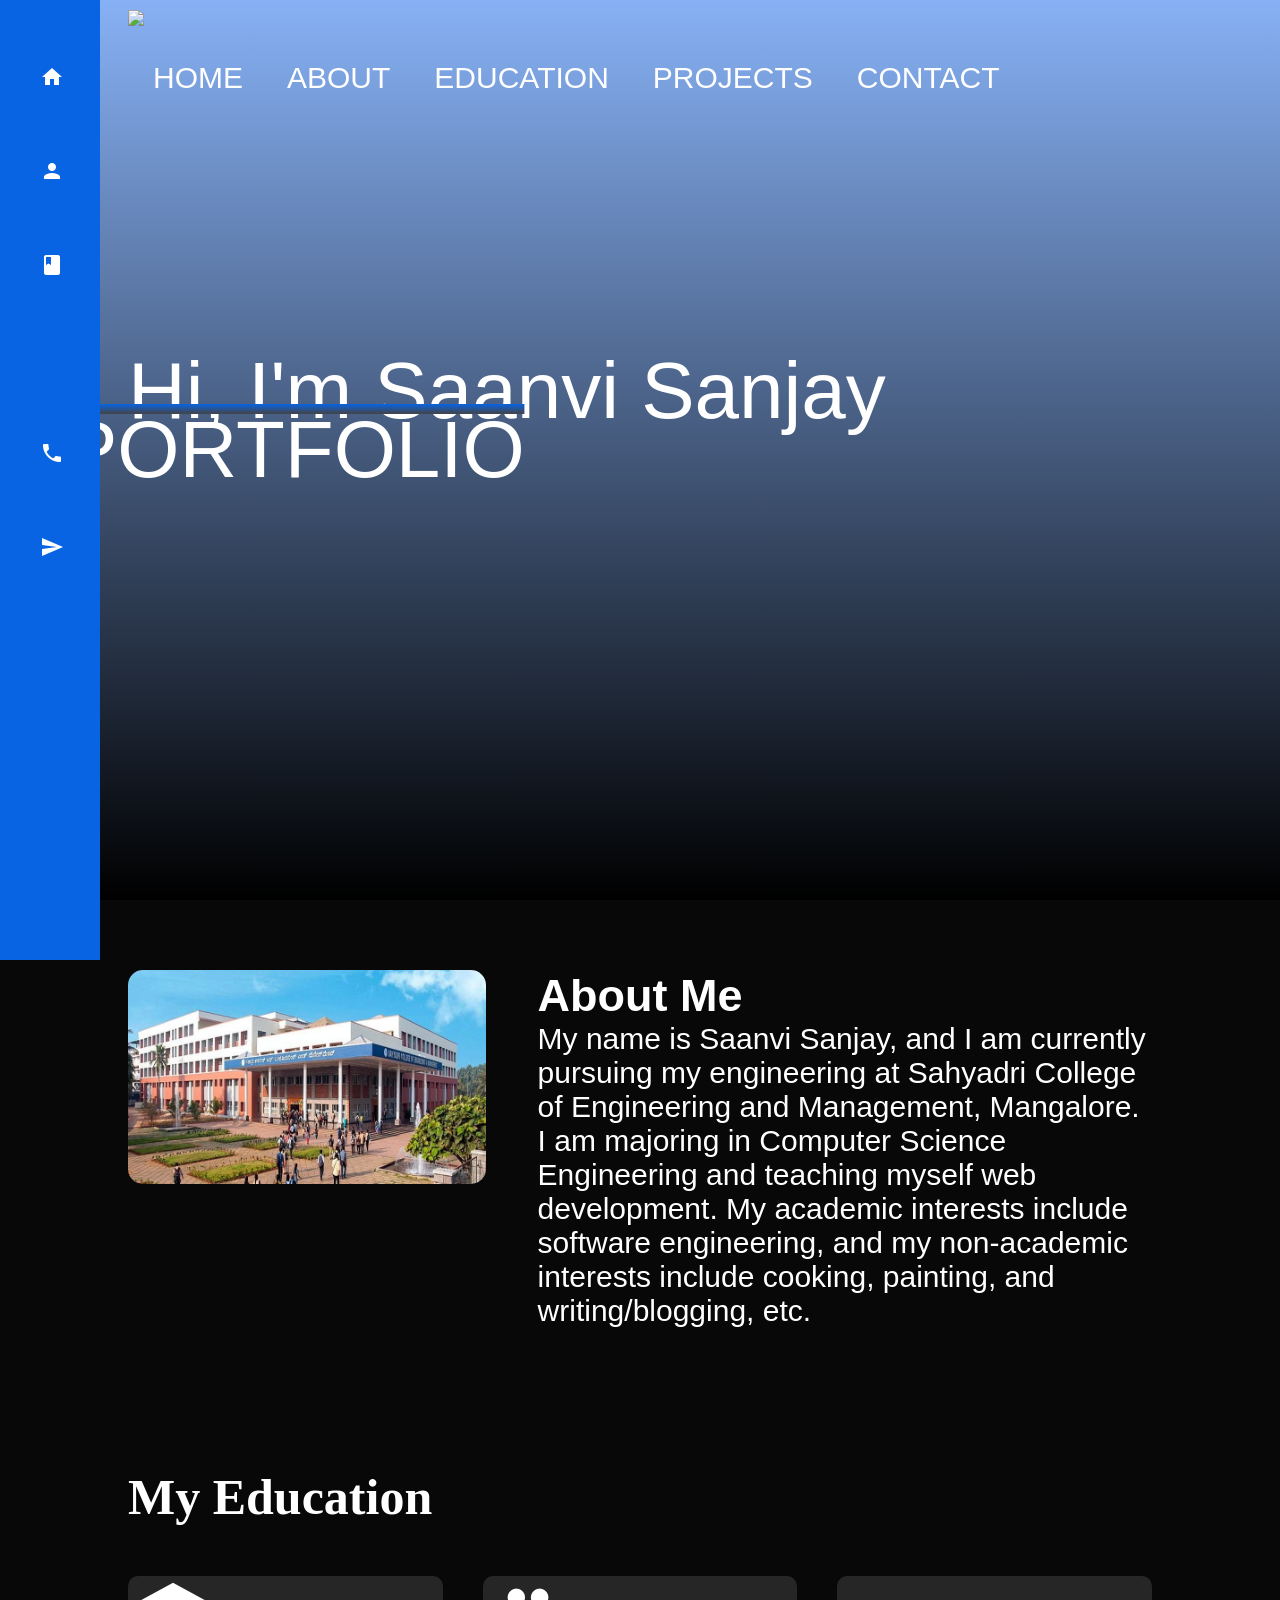
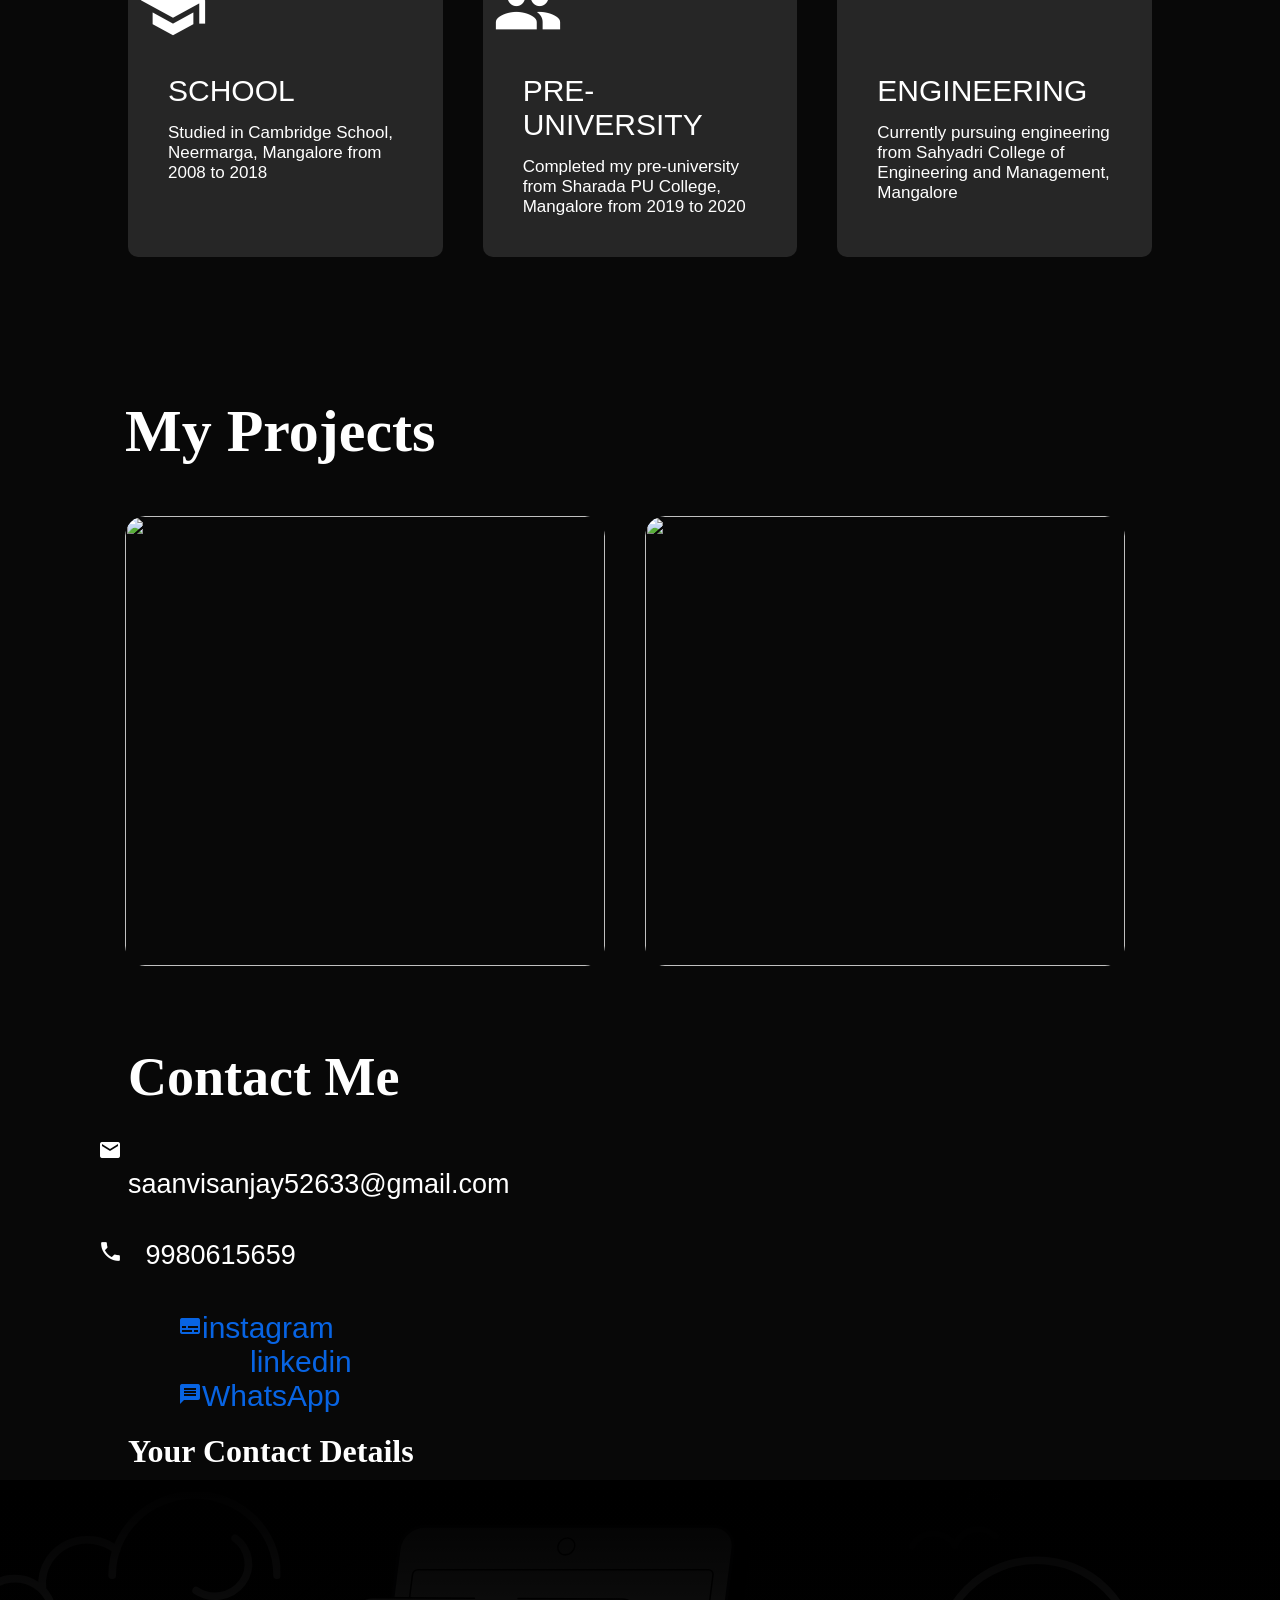
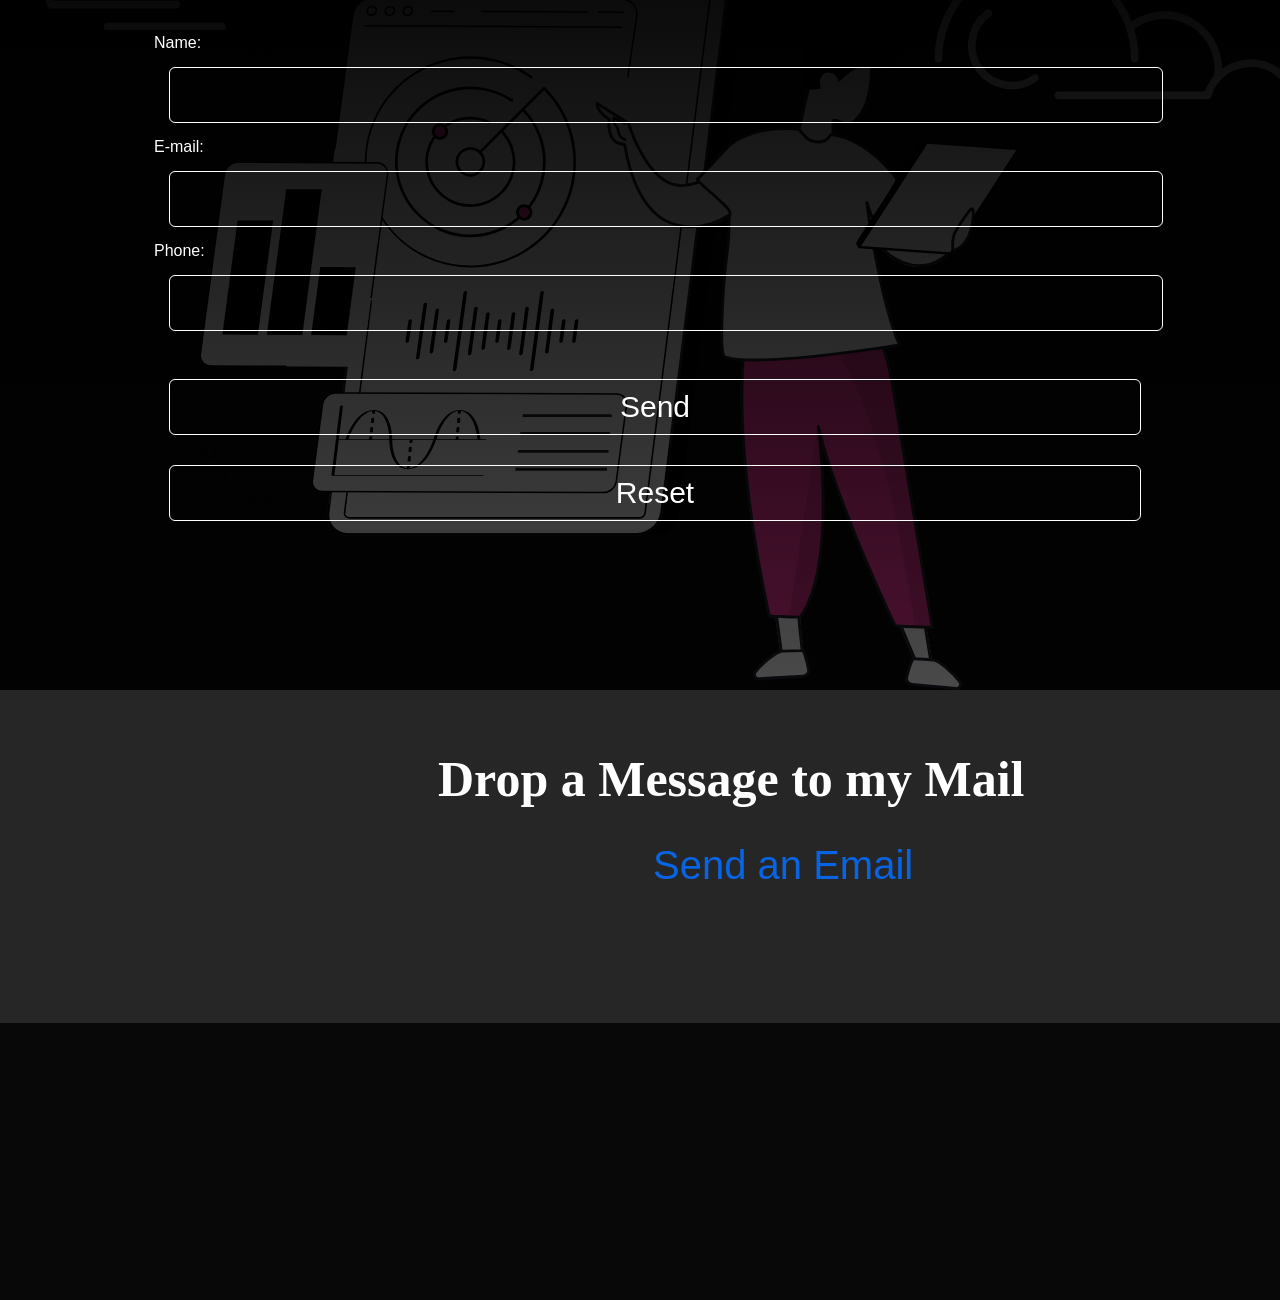
==== index.html @ e5e5bf00 "Update and rename portmain.html to index.html" ====
<!DOCTYPE html>
<html lang="en">
<head>
    <meta charset="UTF-8">
    <title>Portfolio</title>
    <link rel="stylesheet" href="stylen.css">
    <link rel="stylesheet" href="https://fonts.googleapis.com/icon?family=Material+Icons">
</head>
<body>
    <div id="header">
        <div class="container">
            <nav>
                <img src="WhatsApp Image 2023-10-18 at 7.08.35 PM.jpeg" class="logo">
                <ul>
                    <li><a href="#header">HOME</a></li>
                    <li><a href="#about">ABOUT</a></li>
                    <li><a href="#education">EDUCATION</a></li>
                    <li><a href="#portfolio">PROJECTS</a></li>
                    <li><a href="#contact">CONTACT</a></li>
                </ul>
            </nav>
            <div class="header-text">
                <span>PORTFOLIO</span>
                <br>
                <p>Hi, I'm Saanvi Sanjay</p>
            </div>
        </div>
    </div>
    <div id="about">
        <div class="container">
            <div class="row">
                <div class="about-col-1">
                    <img src="image-56.jpeg">
                </div>
                <div class="about-col-2">
                    <h2>About Me</h2>
                    <p>My name is Saanvi Sanjay, and I am currently pursuing my engineering at Sahyadri College of Engineering and Management, Mangalore. I am majoring in Computer Science Engineering and teaching myself web development. My academic interests include software engineering, and my non-academic interests include cooking, painting, and writing/blogging, etc.</p>
                </div>
            </div>
        </div>
    </div>
    <div id="education">
        <div class="container">
            <h1 class="sub-title">My Education</h1>
            <div class="education-list">
                <div>
                    <i class="material-icons">school</i>
                    <h2>SCHOOL</h2>
                    <p>Studied in Cambridge School, Neermarga, Mangalore from 2008 to 2018</p>
                </div>
                <div>
                    <i class="material-icons">groups</i>
                    <h2>PRE-UNIVERSITY</h2>
                    <p>Completed my pre-university from Sharada PU College, Mangalore from 2019 to 2020</p>
                </div>
                <div>
                    <i class="material-icons">engineering</i>
                    <h2>ENGINEERING</h2>
                    <p>Currently pursuing engineering from Sahyadri College of Engineering and Management, Mangalore</p>
                </div>
            </div>
        </div>
    </div>
    <div id="portfolio">
        <div class="container">
            <h1 class="sub-title">My Projects</h1>
            <div class="project-list">
                <div class="project">
                    <img src="WhatsApp Image 2023-10-29 at 9.37.41 PM.jpeg">
                    <div class="layer">
                        <h3>SAMPLE HOTEL WEBSITE</h3>
                        <p>In this project, I have made use of html,javascript and css to create a hotel booking website which is responsive for an imaginary hotel park MGM</p>
                    </div>
                </div>
                <div class="project">
                    <img src="History-of-Facial-Recognition-Technology.jpg">
                    <div class="layer">
                        <h3>FACIAL RECOGNITION TECH USING MATLAB</h3>
                        <p>In this project, we use the image processing benefits of matlab to provide a facial recognition technology wchich enables us to differentiate facial features.</p>
                    </div>
                </div>
            </div>
        </div>
    </div>
    <div id="contact">
        <div class="container">
            <div class="row">
                <div class="contact-left">
                    <h1 class="sub-title">Contact Me</h1>
                    <div><i class="material-icons">email</i>
                        
                        </span>saanvisanjay52633@gmail.com</p></div>
                    <p><i class="material-icons">phone</i> 9980615659</p>
                    <div class="social-icons">
                        <a href="https://instagram.com/saanvi5263?igshid=NzZlODBkYWE4Ng=="><i class="material-icons">subtitles</i>instagram</a>
                        <a href="https://www.linkedin.com/public-profile/settings"><i class="material-icons">pin</i>linkedin</a>
                        <a href="https://wa.me/qr/KIDDE7VQ6FIYI1"><i class="material-icons">message</i>WhatsApp</a>
                    </div>
                </div>
            </div>
        </div>
    </div>
    <div class="sidenav">
        <div class="side-nav">
            <nav>
                <ul>
                    <li><a href="#header"><i class="material-icons">home</i><p>HOME</p></a></li>
                    <li><a href="#about"><i class="material-icons">person</i><p>ABOUT</p></a></li>
                    <li><a href="#education"><i class="material-icons">book</i><p>EDUCATION</p></a></li>
                    <li><a href="#portfolio"><i class="material-icons">category</i><p>PROJECTS</p></a></li>
                    <li><a href="#contact"><i class="material-icons">call</i><p>CONTACT</p></a></li>
                    <li><a href="#message"><i class="material-icons">send</i><p>MESSAGE</p></a></li>
                </ul>
            </nav>
        </div>
    </div>
    <div class="container">
        <h1>Your Contact Details</h1>
    </div>
    <div class="hero">
        <style>
            .container h1{
                font-family: 'Segoe UI';
            }
            .hero form {
                font-family: 'Segoe UI', Tahoma, Geneva, Verdana, sans-serif;
            }
        </style>
        <form action="https://script.google.com/macros/s/AKfycbzvLxmZJJrA97t8DugmBkYqGGuQWIcAPHcd4vGkpxZhWZiH5HxifSEYl8ryb9O3tRRWfA/exec" method="post">
            Name:<br>
            <input type="text" name="name"><br>
            E-mail:<br>
            <input type="email" name="email"><br>
            Phone:<br>
            <input type="text" name="phone" size="50"><br><br>
            <input type="submit" value="Send">
            <input type="reset" value="Reset">
        </form>
    </div>
    <div id="message">
        <div class="oreo">
            <div class="container">
                <h1>Drop a Message to my Mail</h1>
                <nav>
                    <ul>
                        <li>
                            <a href="mailto:saanvisanjay52633@gmail.com?subject=Message :">
                                Send an Email
                            </a>
                        </li>
                    </ul>
                </nav>
            </div>
        </div>
    </div>
</body>
</html>
---- stylen.css ----
*{
    padding: 0;
    margin: 0;
    
}
html{
    scroll-behavior: smooth;
}
body{
    background: #080808;
    color:#fff;
}
#header{
    width:100%;
    height:100vh;
    background: linear-gradient(rgb(135, 177, 245), black);
    background-size: cover;
    background-position: center;
}
.container{
    padding: 10px 10%;
}
nav{
    display:flex;
    align-items: center;
    justify-content: space-between;
    flex-wrap: wrap;
}
.logo{
    width:150px;

}
.container .material-icons{
    margin-top: -42px;
    margin-left: -30px;
}
nav ul li{
    display: inline-block;
    list-style:none;
    margin:10px 20px;
}
nav ul li a{
    color:#0864e3;
    text-decoration:none ;
    font-size:30px;
    font-family: 'Segoe UI', Tahoma, Geneva, Verdana, sans-serif;
    position:relative;
}
nav ul li a::after{
    content:'';
    width:0;
    height: 3px;
    background:#0864e3;
    position: absolute;
    left:0;
    bottom:-6px;
transition: 0.5s;
}
nav ul li a:hover::after{
width :100%;

}
.header-text{
    margin-top:12%;
    font-size: 80px;
    font-family:'Segoe UI', Tahoma, Geneva, Verdana, sans-serif;
}
@import url('https://fonts.googleapis.com/css2?family=Bebas+Neue&display=swap');

span {
  font-family:'Segoe UI', Tahoma, Geneva, Verdana, sans-serif;
  font-size: 80px;
  position: absolute;
  top: 50%;
  left: 23%;
  transform: translate(-50%,-50%);
  background-image: linear-gradient(#0864e3,#454343);
  background-size: 100% 10px;
  background-repeat: no-repeat;
  background-position: 100% 0%;
   transition: background-size .7s, background-position .5s ease-in-out;
}

span:hover {
  background-size: 100% 100%;
  background-position: 0% 100%;
  transition: background-position .7s, background-size .5s ease-in-out;
}
.header-text h1{
    margin-top:20%;
    font-size: 50px;
    font-family:'Segoe UI', Tahoma, Geneva, Verdana, sans-serif;
}
#about{
    padding: 60px 0;
    color:white;
    font-family:'Segoe UI', Tahoma, Geneva, Verdana, sans-serif;
    font-size: 30px;
    
}
.row{
    display: flex;
    justify-content: space-between;
    flex-wrap: wrap;
}
.about-col-1{
    flex-basis: 35%;
}
.about-col-1 img{
    
  width: 100%;
  border-radius: 15px;
}
.about-col-2{
    flex-basis:60%;
    
}
.subtitle{
    font-size:70px;
    font-weight: 800;
    color: #fff;
    font-family:'Segoe UI', Tahoma, Geneva, Verdana, sans-serif;
}

#education{
    padding: 60px 0;
    font-family:'Segoe UI', Tahoma, Geneva, Verdana, sans-serif;
    font-size: 25px;
}
.education-list{
display: grid;
grid-template-columns: repeat(auto-fit,minmax(250px,1fr));
grid-gap:40px;
margin-top: 50px;
}

.education-list div{
    background:#262626;
    padding: 40px;
    font-size: 17px;
    font-weight: 300;
    border-radius: 10px;
    transition: background 0.5s,transform 0.5s;
    font-family:'Segoe UI', Tahoma, Geneva, Verdana, sans-serif;
}
.education-list div i{
    font-size: 70px;
    margin-bottom: 30px;
}
.education-list div h2{
    font-size: 30px;
    font-weight: 500;

    margin-bottom: 15px;
}
.education-list div a{
    text-decoration: none;
    color:#fff;
    font-size: 12px;
    margin-top: 20px;
    display: inline-block;
}
.education-list div:hover{
    background:#0864e3;
    transform: translate(-10px);
}
#portfolio{
padding: 60px 0;
font-size: 30px;

font-family: 'Segoe UI', Tahoma, Geneva, Verdana, sans-serif;
padding-right: 30px;
}
.project-list{
    display: grid;
    grid-template-columns:repeat(auto-fit,minmax(250px,1fr));
    grid-gap:40px;
    margin-top: 50px;
}
.project{
    border-radius: 20px;
    position: relative;
    overflow: hidden;
    
}
.project img{
    width:100%;
    border-radius: 20px;
    display: block;
    height: 50vh;
   transition: transform 0.5s;
}
.layer{
    width: 100%;
    height: 0;
    background: linear-gradient(rgba(0,0,0,0.6),#0864e3);
    border-radius: 10px;
    position: absolute;
    left:0;
    bottom: 0;
    overflow: hidden;
    display: flex;
    align-items: center;
    justify-content: center;
    flex-direction: column;
    padding: 0 7px;
    text-align: center;
    font-size: 25px;
    font-family: 'Segoe UI', Tahoma, Geneva, Verdana, sans-serif;
   transition: height 0.5s;
}
.layer h3{
    font-weight: 500;
    margin-bottom: 30px;
    text-align: center;
}

.project :hover img{
    transform: scale(1.1);
}
.project:hover .layer{
    height: 100%;
}
/*contacts*/
.contact-left{
    flex-basis: 35%;
    font-family: 'Segoe UI', Tahoma, Geneva, Verdana, sans-serif;
    font-size: 27px;
}
.contact-left p{
    margin-top: 40px;
    font-family: 'Segoe UI', Tahoma, Geneva, Verdana, sans-serif;
}
.contact-left p i{
    color:#fff;
    margin-right: 15px;
    font-size: 25px;
}
.sub-title{
    margin-bottom: 30px;
}
.social-icons{
    margin-top: 40px;
}
.social-icons a{
    text-decoration: none;
    font-size: 30px;
    margin-right: 15px;
    color:#0864e3 ;
    display: block;
    margin-left: 80px;
    transition: transform 0.5s;
}
.social-icons a:hover{
    color:#0864e3;
    transform: translateY(-8px);
}
form input,form textarea{
    width:100%;
    outline:none;
    background: #262626;
    padding: 15px;
    margin: 15px;
    font-size: 18px;
    border-radius: 6px;
}

#top {
    position: absolute;
    top: 0;
    left: 0;
  }

  
  body {
    height: 500vh;
    
  }
  

  nav.fas{
    display: none;
  }
 
.side-nav{
     width:70px;
     height: 100%;
     position: fixed;
     top:0;
     left:0;
     padding: 30px 15px;
     background: #0864e3;
     backdrop-filter: blur(5px);
     display: flex;
     justify-content: space-between;
     flex-direction: column;
}
ul{
    list-style:none;
    padding: 0 5px;
}
ul i{
    color:rgb(255, 255, 255);
    width:30px;
    margin-right: 120px;
}
ul li a{
    margin:25px 0;
    display:flex;
    align-items: center;
    justify-content: flex-start;
    cursor: pointer;
    font-family: 'Segoe UI', Tahoma, Geneva, Verdana, sans-serif;
    transition: .4s;
    color: #fffcfc;
}
ul li p{
    white-space: nowrap;
    display: none;
}
.side-nav:hover{
    width: 250px;
}
.side-nav:hover ul li p{
    display: block;
}
.side-nav:hover ul li i{
    margin-right: 10px;
}
.side-nav:hover ul li{
    padding-left: 10px;
}
.side-nav ul li a::after{
    content: '';
    width: 0;
    height: 3px;
    background: #fff;
    position: absolute;
    left: 0;
    bottom: -6px;
    transition: 0.5s;
}
.side-nav ul li a:hover::after{
    width: 100%;
}
#message{
    background-color:#262626;
    padding: 90px 0;
    font-size: 25px;
}
.hero{
    width:100%;
    height: 90vh;
    background-image:linear-gradient(#000000,rgba(0,0,0,0.7)), url('illustration-uba.svg');
    background-position: center;
    background-size: cover;
    display: flex;
    align-items: center;
    justify-content: center;
}
form input{
    width:100% ;
    padding: 10px;
    outline: 0;
    border: 1px solid #fff;
    color: #fff;
    background: transparent;
    font-size: 30px;
}

button{
    padding: 10px 0;
    color: #fff;
    outline: none;
    background: transparent;
    border: 2px solid #fff;
    width: 100%;
    margin-left: 33px;
    cursor:pointer;
    font-size: 30px;
    border-radius: 20px;
}
nav ul li a {
    color: rgb(255, 255, 255);
    font-family: 'Segoe UI', Tahoma, Geneva, Verdana, sans-serif;
    border:2px  #0864e3;
}
.oreo{
    background-color: #262626;
    background-size: cover;
}
.oreo h1{
    margin-top: -40px;
    margin-left: 310px;
}
.oreo nav ul li a{
color: #0864e3;
    font-size: 40px;
margin-left: 500px;
}
::-webkit-scrollbar{
    width: 18px;
}
::-webkit-scrollbar-track{
    background: #000000;
}
::-webkit-scrollbar-thumb{
    background: #0864e3;
}
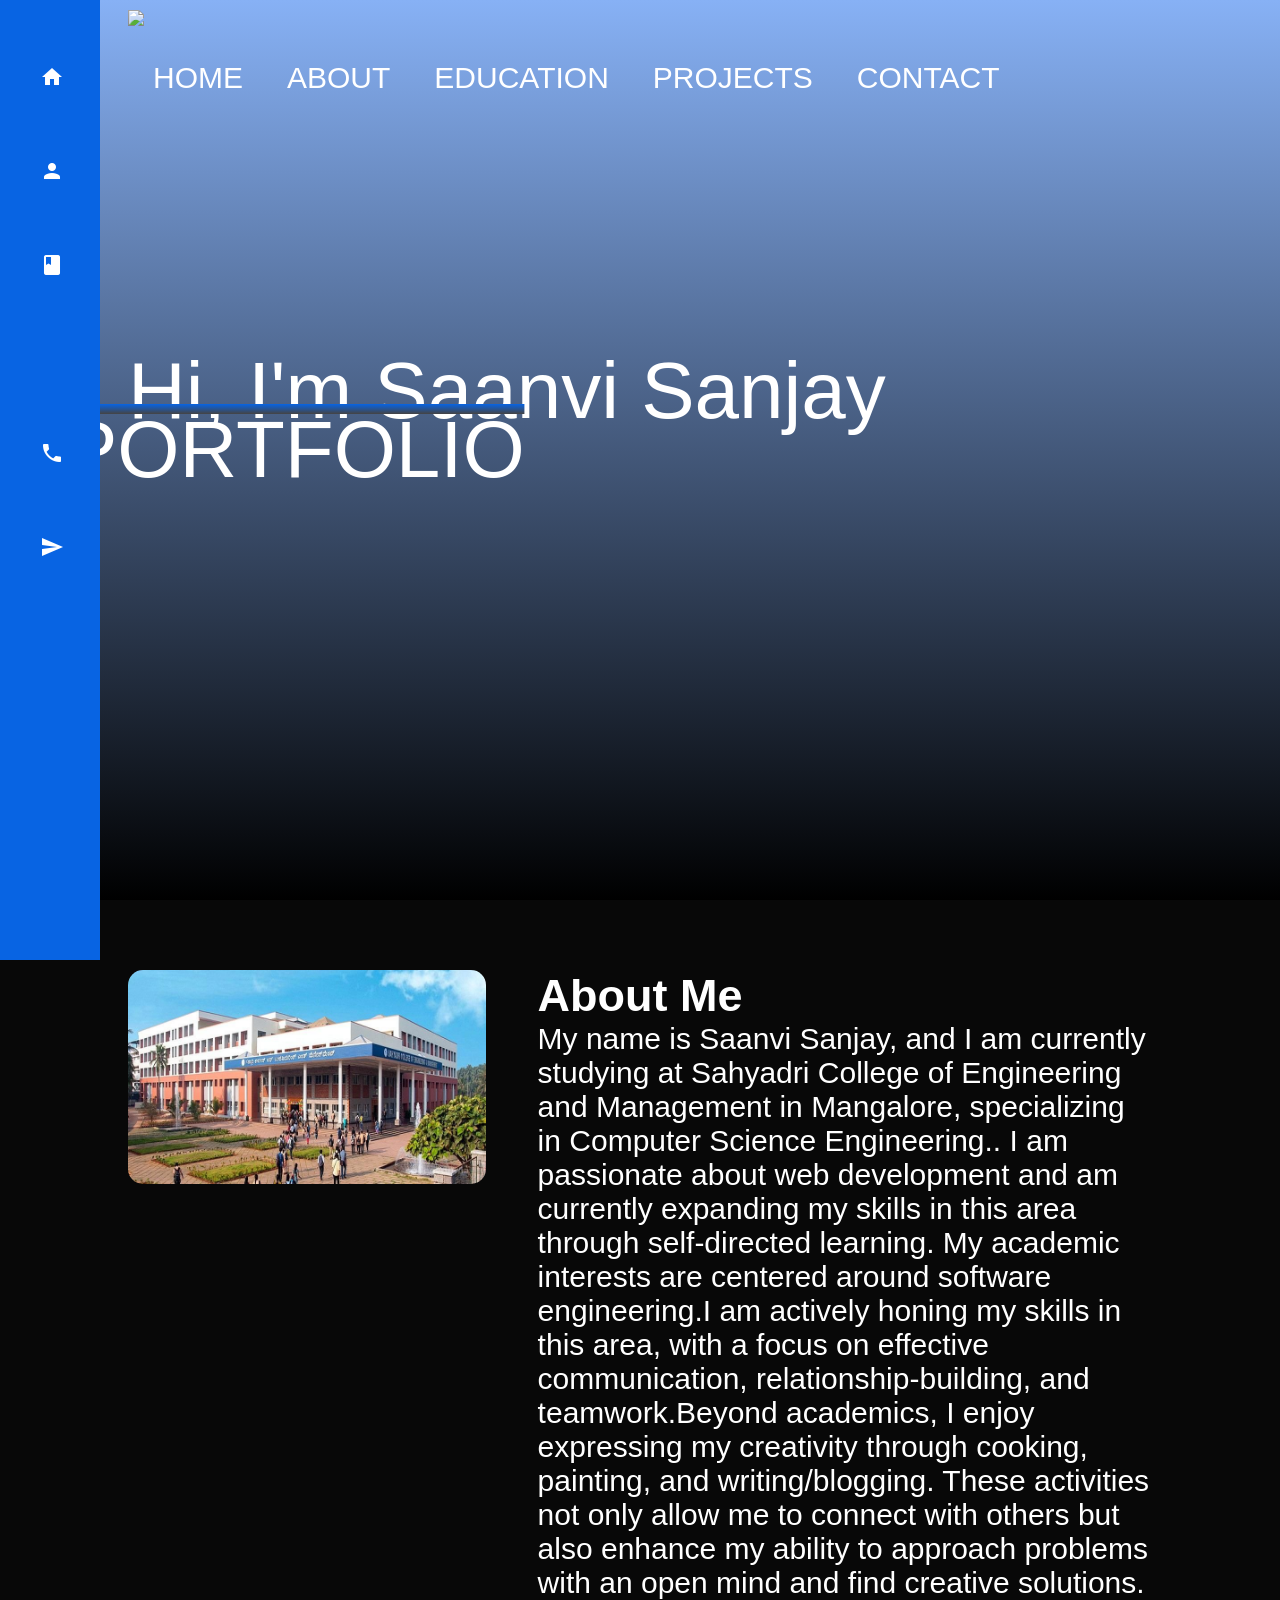
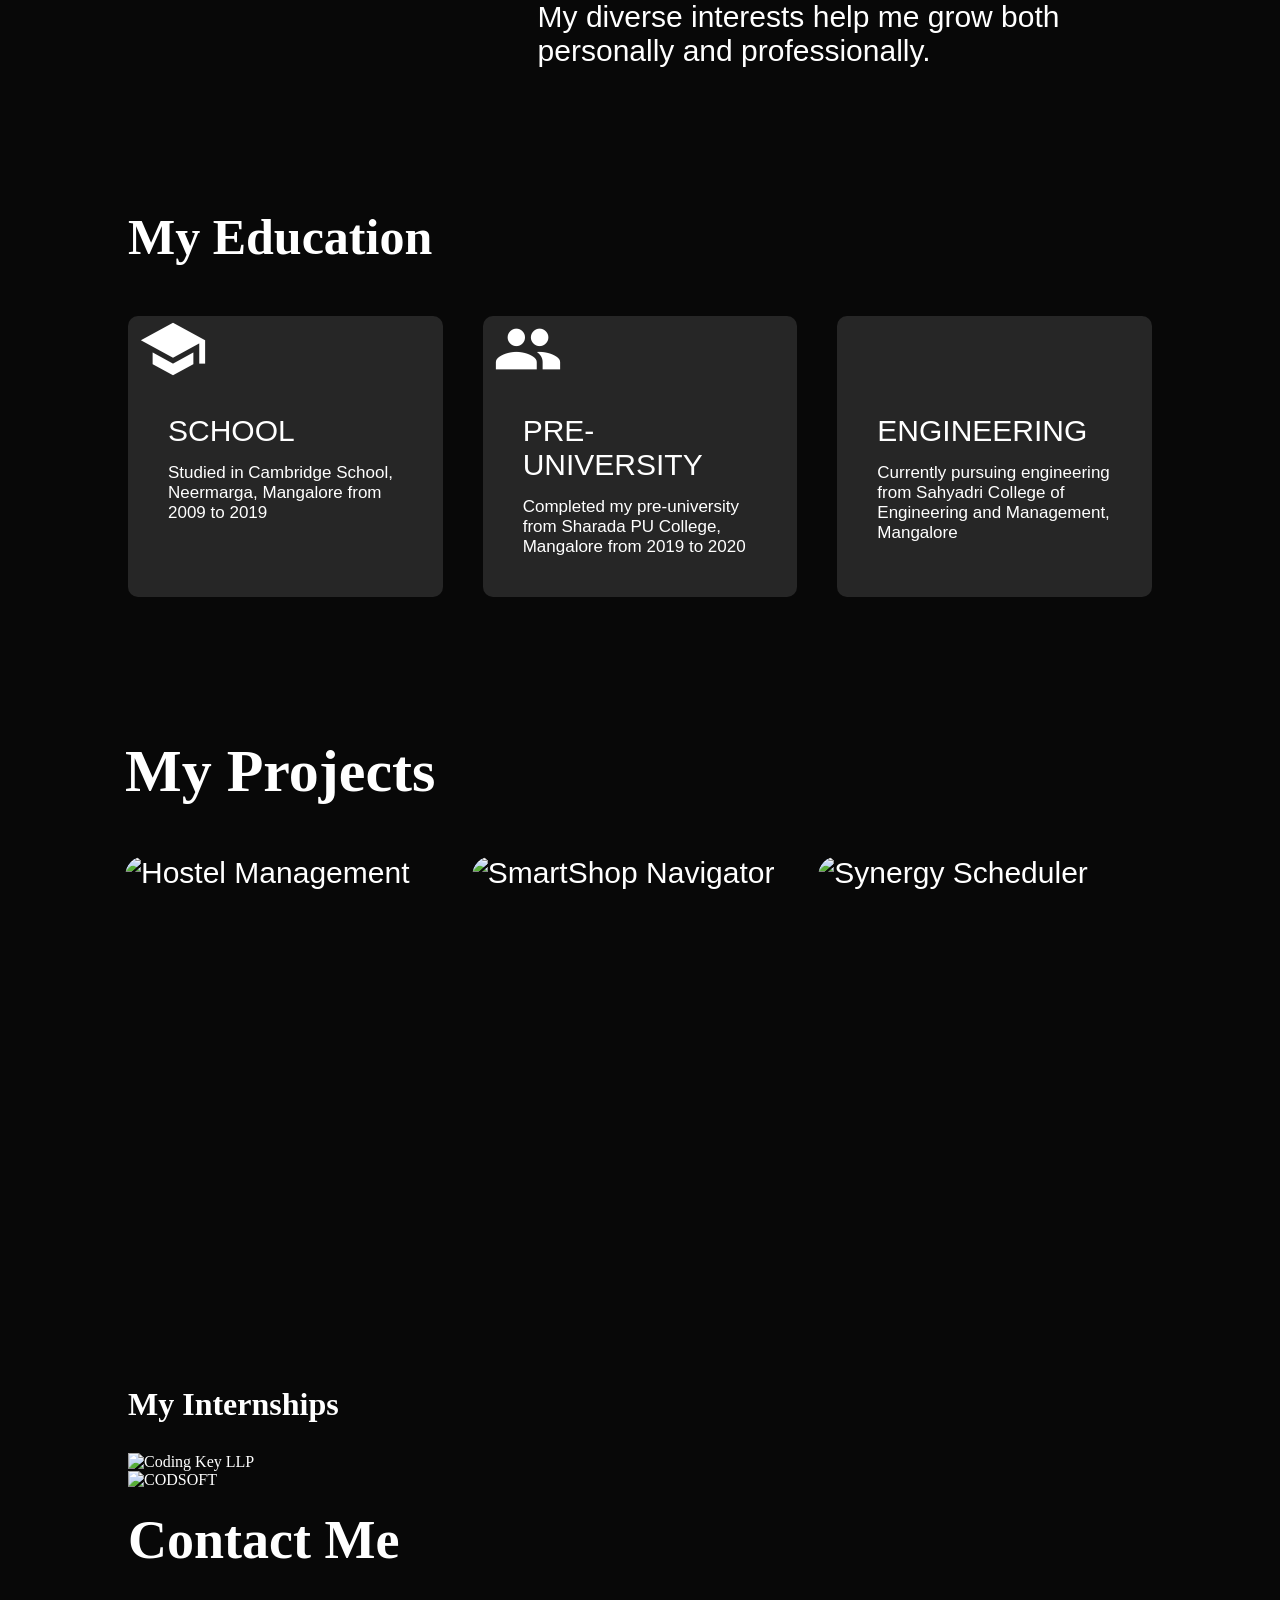
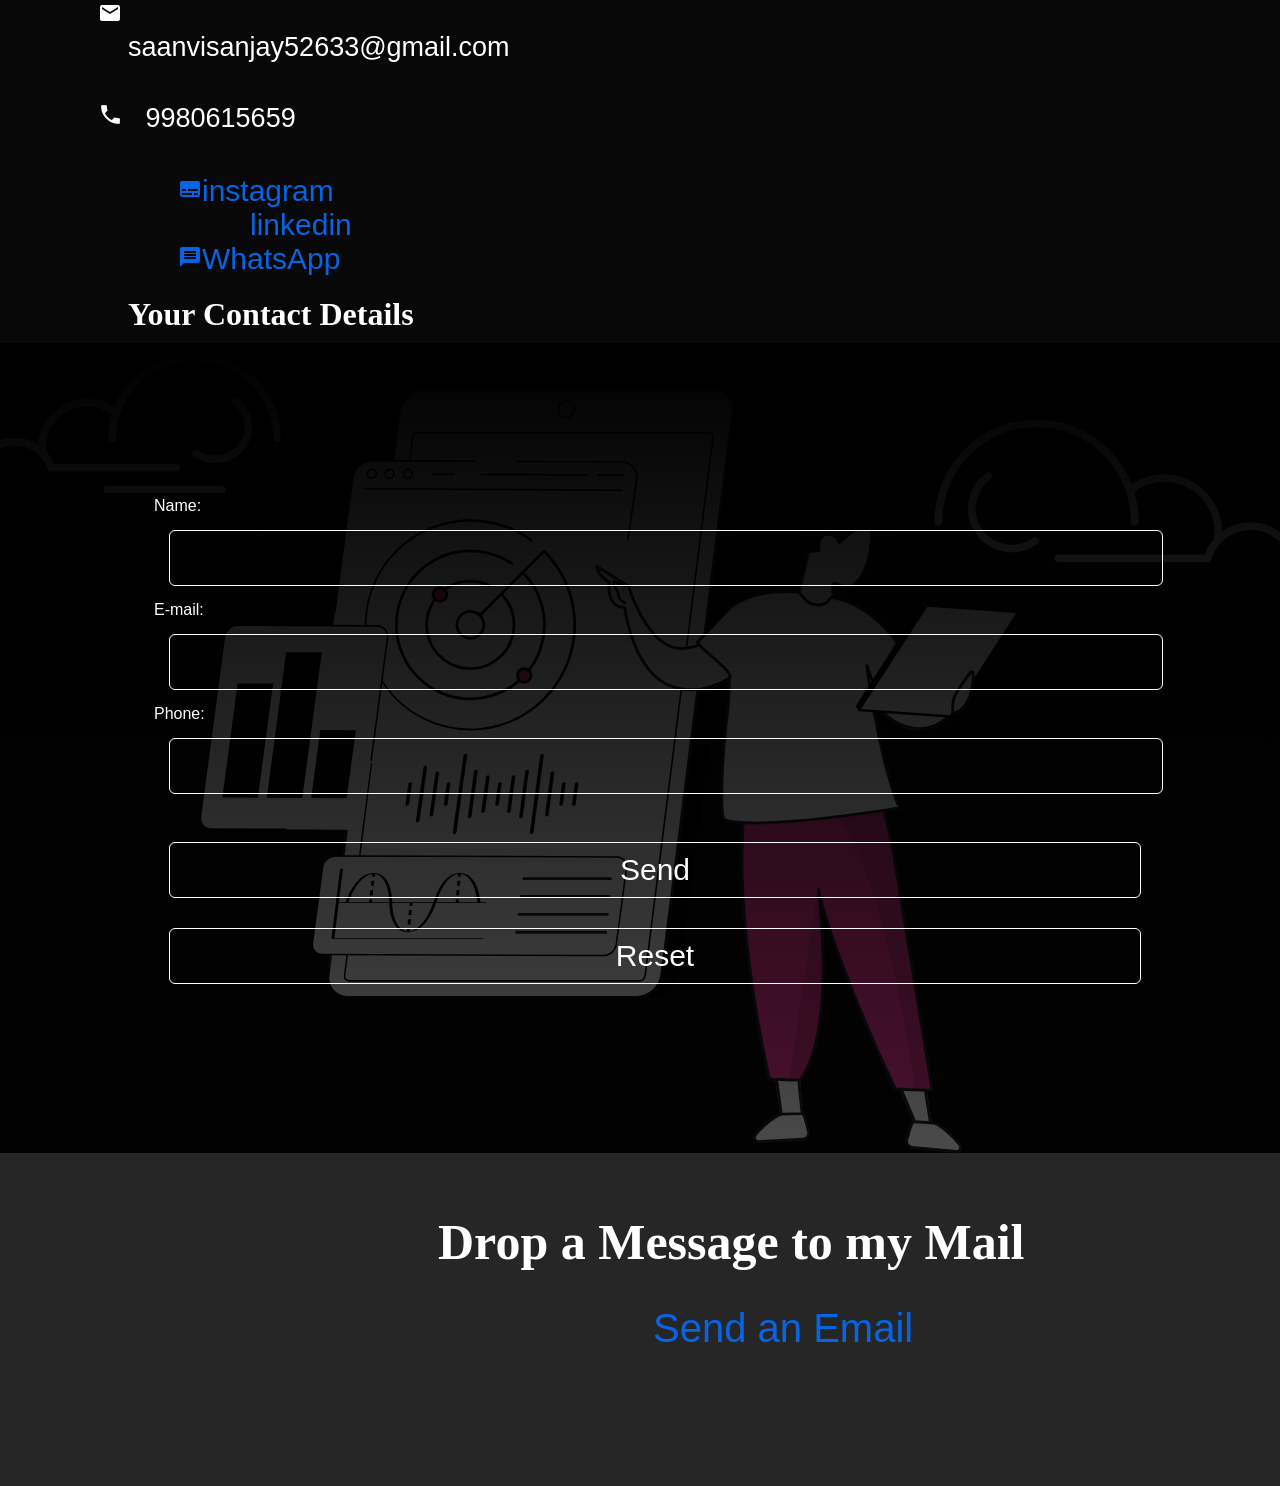
==== commit 25d0d32c: "Update index.html" ====
--- a/index.html
+++ b/index.html
@@ -10,7 +10,7 @@
     <div id="header">
         <div class="container">
             <nav>
-                <img src="WhatsApp Image 2023-10-18 at 7.08.35 PM.jpeg" class="logo">
+                <img src="C:\Users\Dell\OneDrive\Desktop\portfolio\WhatsApp Image 2024-08-27 at 12.37.50 AM.jpeg" class="logo">
                 <ul>
                     <li><a href="#header">HOME</a></li>
                     <li><a href="#about">ABOUT</a></li>
@@ -34,7 +34,10 @@
                 </div>
                 <div class="about-col-2">
                     <h2>About Me</h2>
-                    <p>My name is Saanvi Sanjay, and I am currently pursuing my engineering at Sahyadri College of Engineering and Management, Mangalore. I am majoring in Computer Science Engineering and teaching myself web development. My academic interests include software engineering, and my non-academic interests include cooking, painting, and writing/blogging, etc.</p>
+                    <p>My name is Saanvi Sanjay, and I am currently studying at Sahyadri College of Engineering and Management in Mangalore, specializing in Computer Science Engineering.. I am passionate about web development and am currently expanding my skills in this area through self-directed learning. My academic interests are centered around software engineering.I am actively honing my skills in this area, with a focus on effective communication, relationship-building, and teamwork.Beyond academics, I enjoy expressing my creativity through cooking, painting, and writing/blogging. These activities not only allow me to connect with others but also enhance my ability to approach problems with an open mind and find creative solutions. My diverse interests help me grow both personally and professionally.
+                    
+                        
+                     </p>
                 </div>
             </div>
         </div>
@@ -46,7 +49,7 @@
                 <div>
                     <i class="material-icons">school</i>
                     <h2>SCHOOL</h2>
-                    <p>Studied in Cambridge School, Neermarga, Mangalore from 2008 to 2018</p>
+                    <p>Studied in Cambridge School, Neermarga, Mangalore from 2009 to 2019</p>
                 </div>
                 <div>
                     <i class="material-icons">groups</i>
@@ -66,22 +69,53 @@
             <h1 class="sub-title">My Projects</h1>
             <div class="project-list">
                 <div class="project">
-                    <img src="WhatsApp Image 2023-10-29 at 9.37.41 PM.jpeg">
+                    <img src="C:\Users\Dell\OneDrive\Desktop\portfolio\pexels-brett-sayles-3803517.jpg" alt="Hostel Management">
                     <div class="layer">
-                        <h3>SAMPLE HOTEL WEBSITE</h3>
-                        <p>In this project, I have made use of html,javascript and css to create a hotel booking website which is responsive for an imaginary hotel park MGM</p>
+                        <h3>HOSTEL MANAGEMENT</h3>
+                        <p>Developed a comprehensive DBMS project using PHP and MySQL to efficiently manage hostel operations, including room assignments, resident information, and fee tracking.</p>
                     </div>
                 </div>
                 <div class="project">
-                    <img src="History-of-Facial-Recognition-Technology.jpg">
+                    <img src="C:\Users\Dell\OneDrive\Desktop\portfolio\pexels-wdnet-868110.jpg" alt="SmartShop Navigator">
                     <div class="layer">
-                        <h3>FACIAL RECOGNITION TECH USING MATLAB</h3>
-                        <p>In this project, we use the image processing benefits of matlab to provide a facial recognition technology wchich enables us to differentiate facial features.</p>
+                        <h3>SMARTSHOP NAVIGATOR</h3>
+                        <p>Led a team of 7 in a design thinking project focused on improving customer services by solving real-world challenges. Developed a mobile application to enhance customer experience by integrating inventory tracking with in-store navigation.</p>
+                    </div>
+                </div>
+                <div class="project">
+                    <img src="C:\Users\Dell\OneDrive\Desktop\portfolio\pexels-leeloothefirst-5417678.jpg" alt="Synergy Scheduler">
+                    <div class="layer">
+                        <h3>SYNERGY SCHEDULER</h3>
+                        <p>Created a mini project using PHP, JavaScript, and MySQL to organize and manage class timetables efficiently. This application allows for easy scheduling, conflict resolution, and real-time updates, enhancing overall classroom management.</p>
                     </div>
                 </div>
             </div>
         </div>
     </div>
+    <div id="internships">
+        <div class="container">
+            <h1 class="sub-title">My Internships</h1>
+            <div class="internship-list">
+                <div class="internship">
+                    <img src="C:\Users\Dell\OneDrive\Desktop\portfolio\pexels-brett-sayles-3803517.jpg" alt="Coding Key LLP">
+                    <div class="layer">
+                        <h3>Coding Key LLP</h3>
+                        <p>October / 2023 - November / 2023</p>
+                        <p>During my internship at Coding Key LLP, I gained hands-on experience in the field of image processing, delving into various techniques and methodologies used to enhance, analyze, and manipulate images.</p>
+                    </div>
+                </div>
+                <div class="internship">
+                    <img src="C:\Users\Dell\OneDrive\Desktop\portfolio\pexels-wdnet-868110.jpg" alt="CODSOFT">
+                    <div class="layer">
+                        <h3>CODSOFT</h3>
+                        <p>December / 2023 - January / 2024</p>
+                        <p>During my 4-week virtual internship with CODSOFT, I deepened my expertise in Python programming.</p>
+                    </div>
+                </div>
+            </div>
+        </div>
+    </div>    
+    
     <div id="contact">
         <div class="container">
             <div class="row">
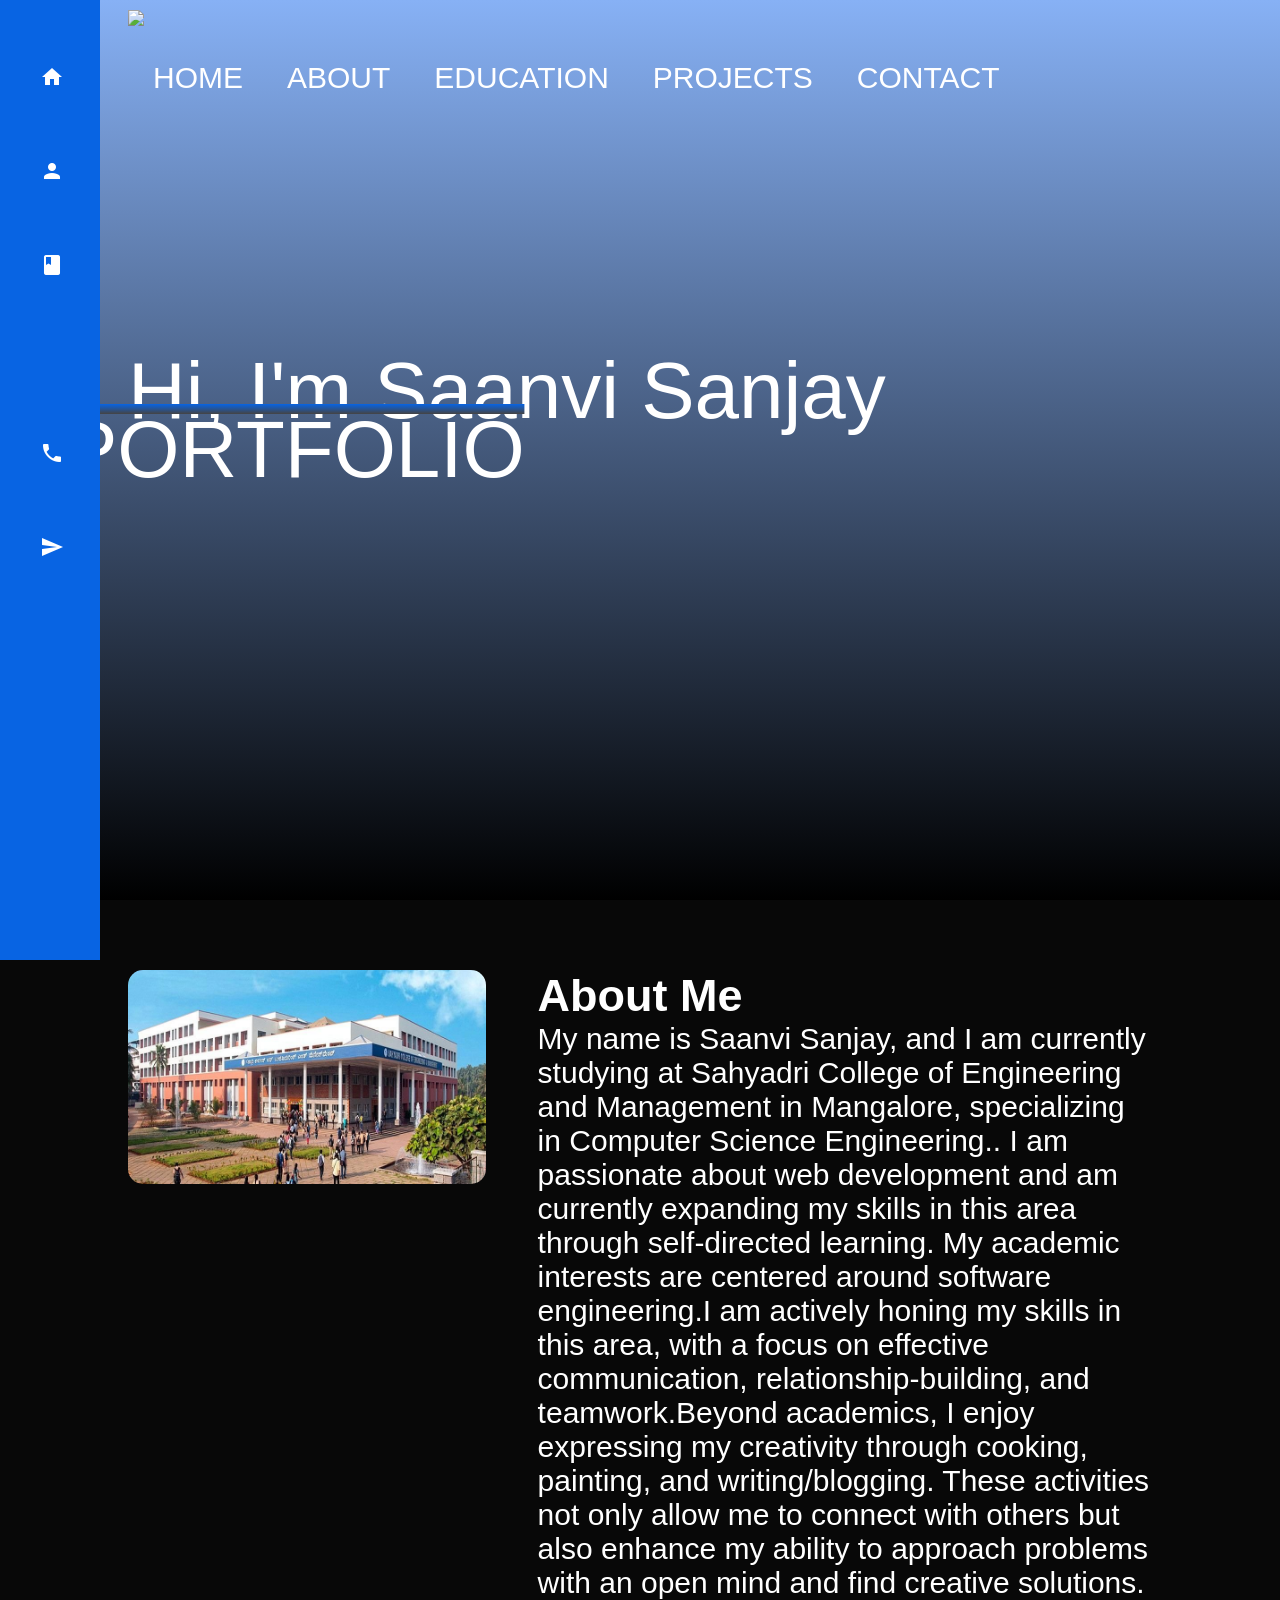
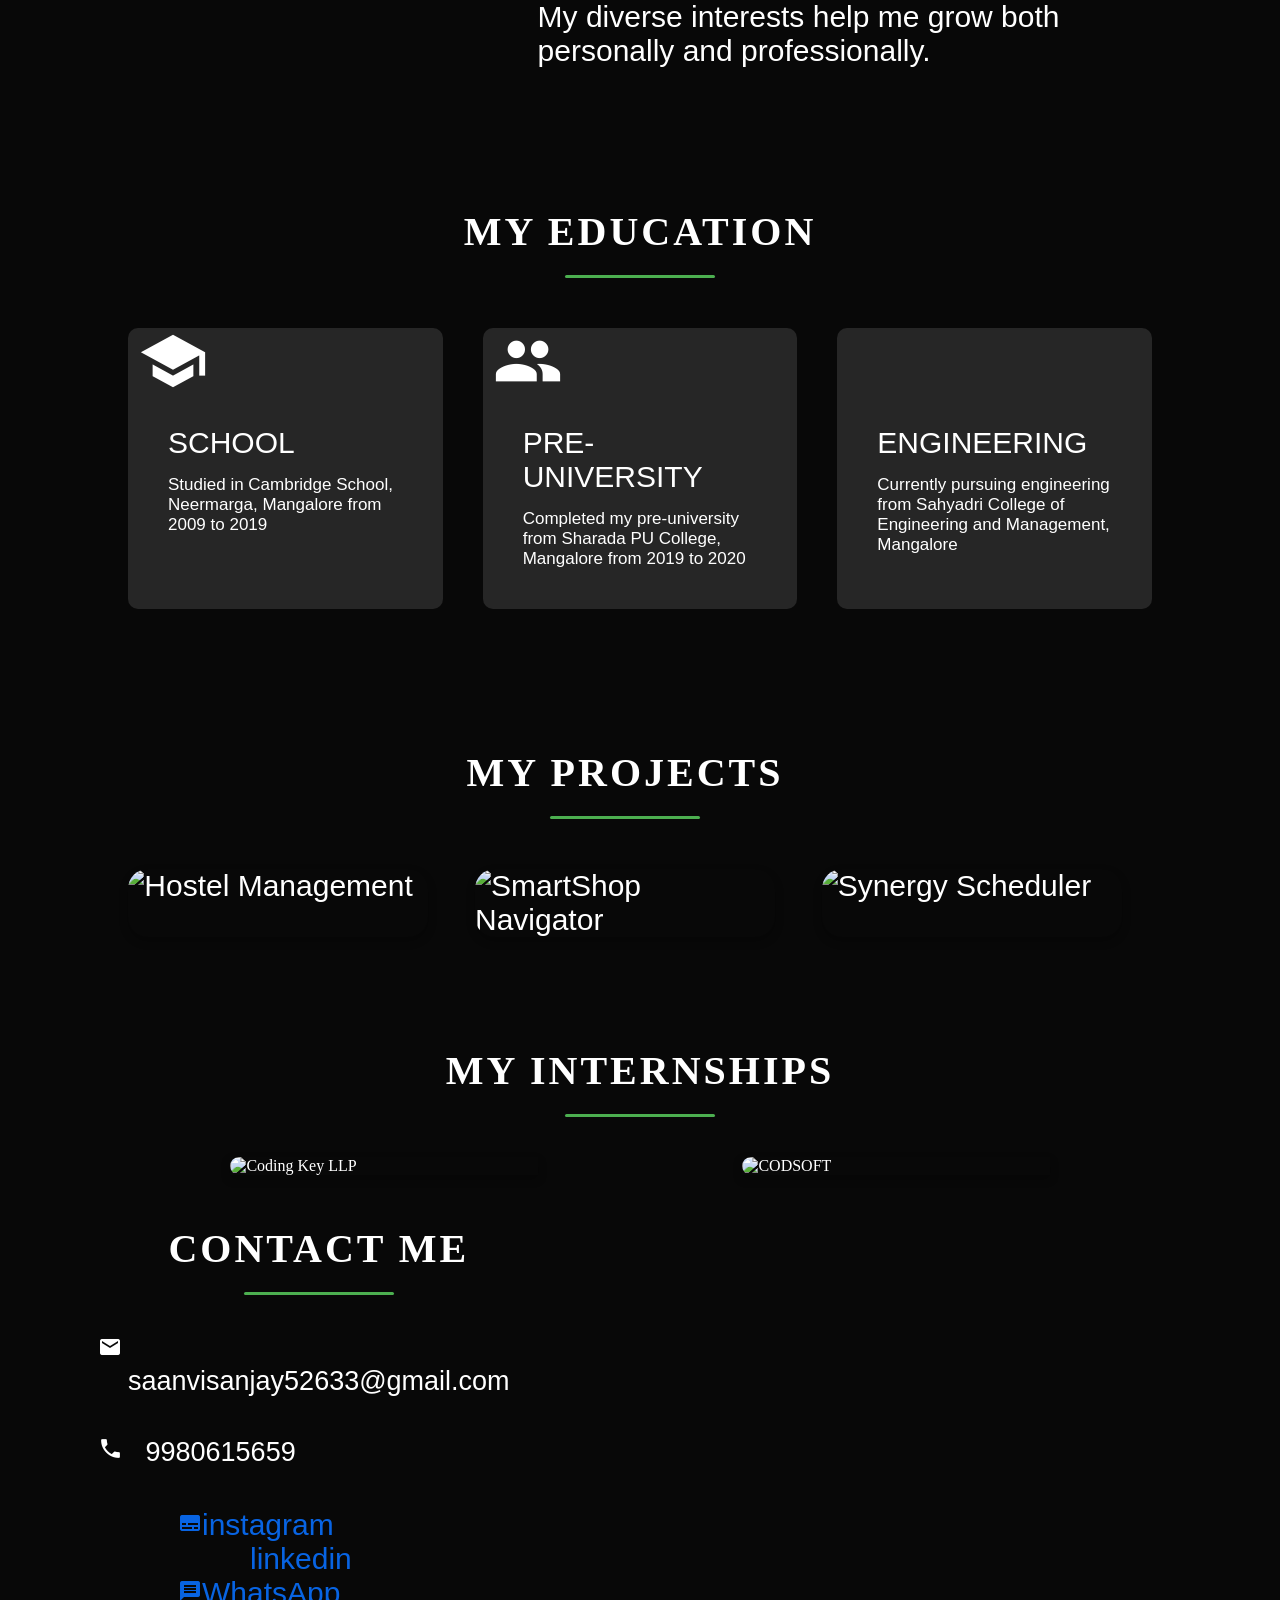
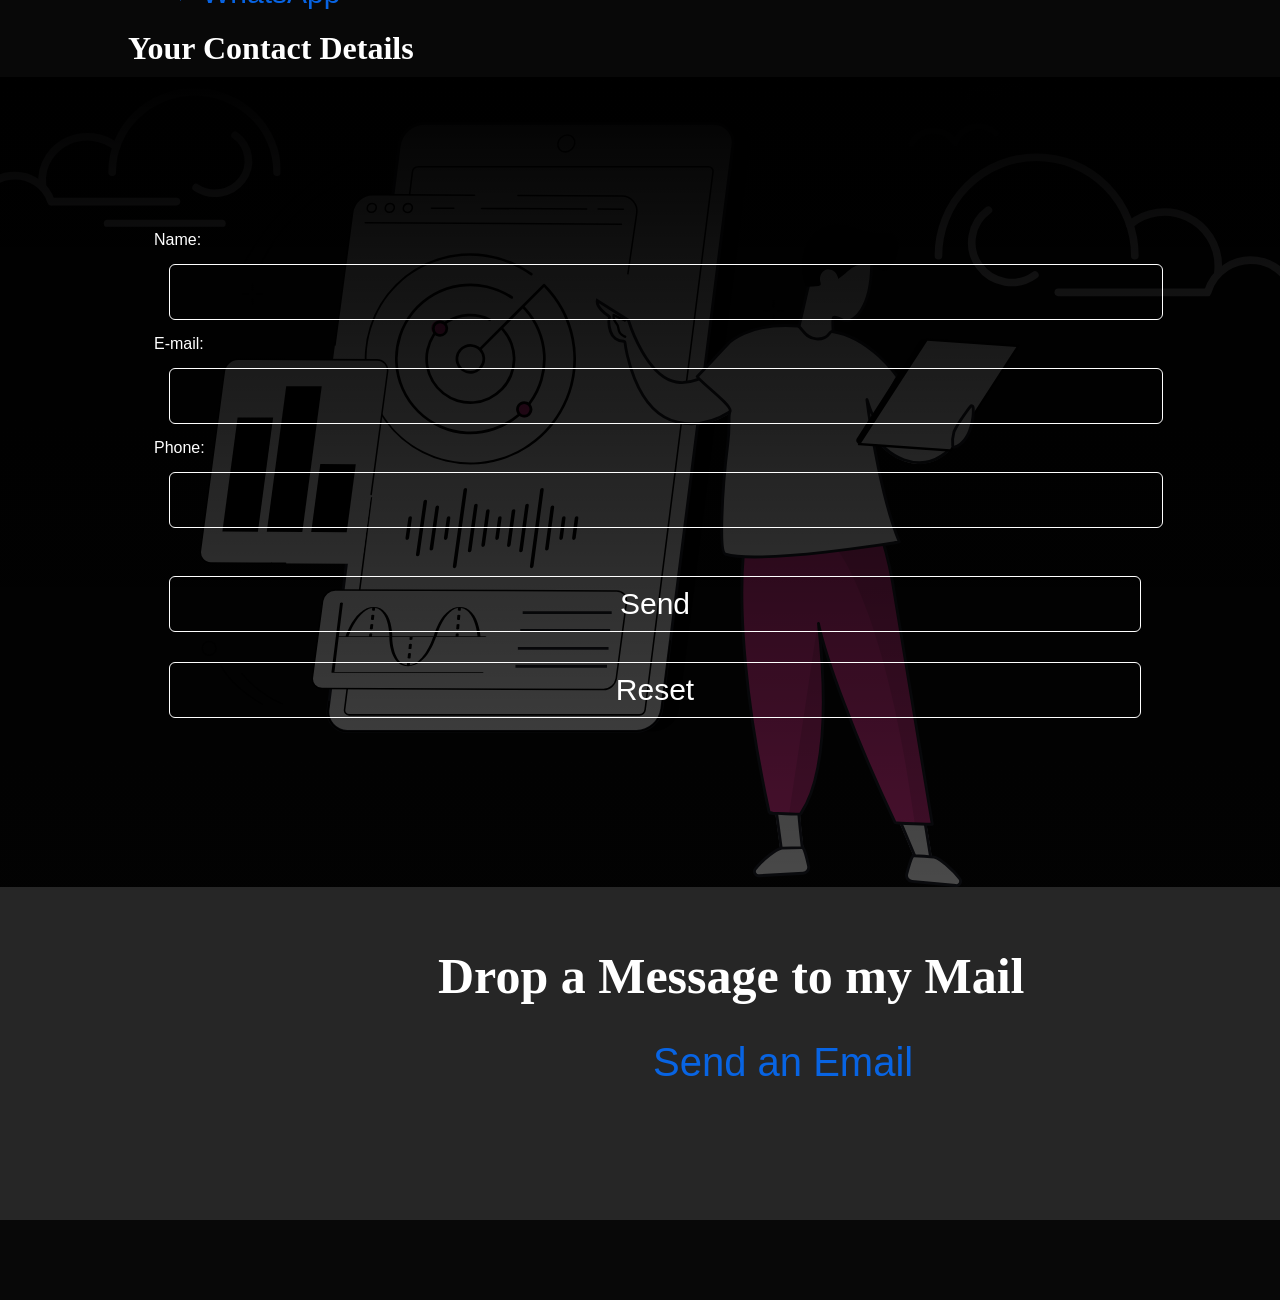
==== commit bb65de15: "Update index.html" ====
--- a/index.html
+++ b/index.html
@@ -69,7 +69,7 @@
             <h1 class="sub-title">My Projects</h1>
             <div class="project-list">
                 <div class="project">
-                    <img src="C:\Users\Dell\OneDrive\Desktop\portfolio\pexels-brett-sayles-3803517.jpg" alt="Hostel Management">
+                    <img src="C:\Users\Dell\OneDrive\Desktop\portfolio\pexels-brett-sayles-3803517.jpeg" alt="Hostel Management">
                     <div class="layer">
                         <h3>HOSTEL MANAGEMENT</h3>
                         <p>Developed a comprehensive DBMS project using PHP and MySQL to efficiently manage hostel operations, including room assignments, resident information, and fee tracking.</p>
--- a/stylen.css
+++ b/stylen.css
@@ -406,4 +406,87 @@
 }
 ::-webkit-scrollbar-thumb{
     background: #0864e3;
-}+}
+/* General Styles for Sections */
+.sub-title {
+    font-size: 40px;
+    margin-bottom: 40px;
+    text-align: center;
+    text-transform: uppercase;
+    letter-spacing: 3px;
+    position: relative;
+    color: white;
+}
+
+.sub-title:after {
+    content: '';
+    height: 3px;
+    width: 150px;
+    background: #4CAF50;
+    display: block;
+    margin: 20px auto 0 auto;
+    border-radius: 5px;
+}
+
+/* Project/Internship List Styles */
+.project-list, .internship-list {
+    display: flex;
+    justify-content: space-around;
+    flex-wrap: wrap;
+}
+
+.project, .internship {
+    position: relative;
+    overflow: hidden;
+    margin-bottom: 30px;
+    flex-basis: 30%;
+    box-shadow: 0 4px 8px rgba(0, 0, 0, 0.3);
+    transition: transform 0.3s ease;
+}
+
+.project img, .internship img {
+    width: 100%;
+    height: auto;
+    border-radius: 10px;
+    display: block;
+}
+
+.layer {
+    position: absolute;
+    top: 0;
+    left: 0;
+    width: 100%;
+    height: 100%;
+    background: rgba(0, 0, 0, 0.7);
+    color: white;
+    display: flex;
+    flex-direction: column;
+    justify-content: center;
+    align-items: center;
+    opacity: 0;
+    transition: opacity 0.5s ease;
+    padding: 20px;
+    box-sizing: border-box;
+}
+
+.project:hover .layer, .internship:hover .layer {
+    opacity: 1;
+}
+
+.layer h3 {
+    font-size: 28px;
+    margin-bottom: 15px;
+}
+
+.layer p {
+    font-size: 16px;
+    line-height: 1.5;
+    margin-bottom: 10px;
+}
+
+/* Media query for responsiveness */
+@media (max-width: 768px) {
+    .project, .internship {
+        flex-basis: 100%;
+    }
+}
